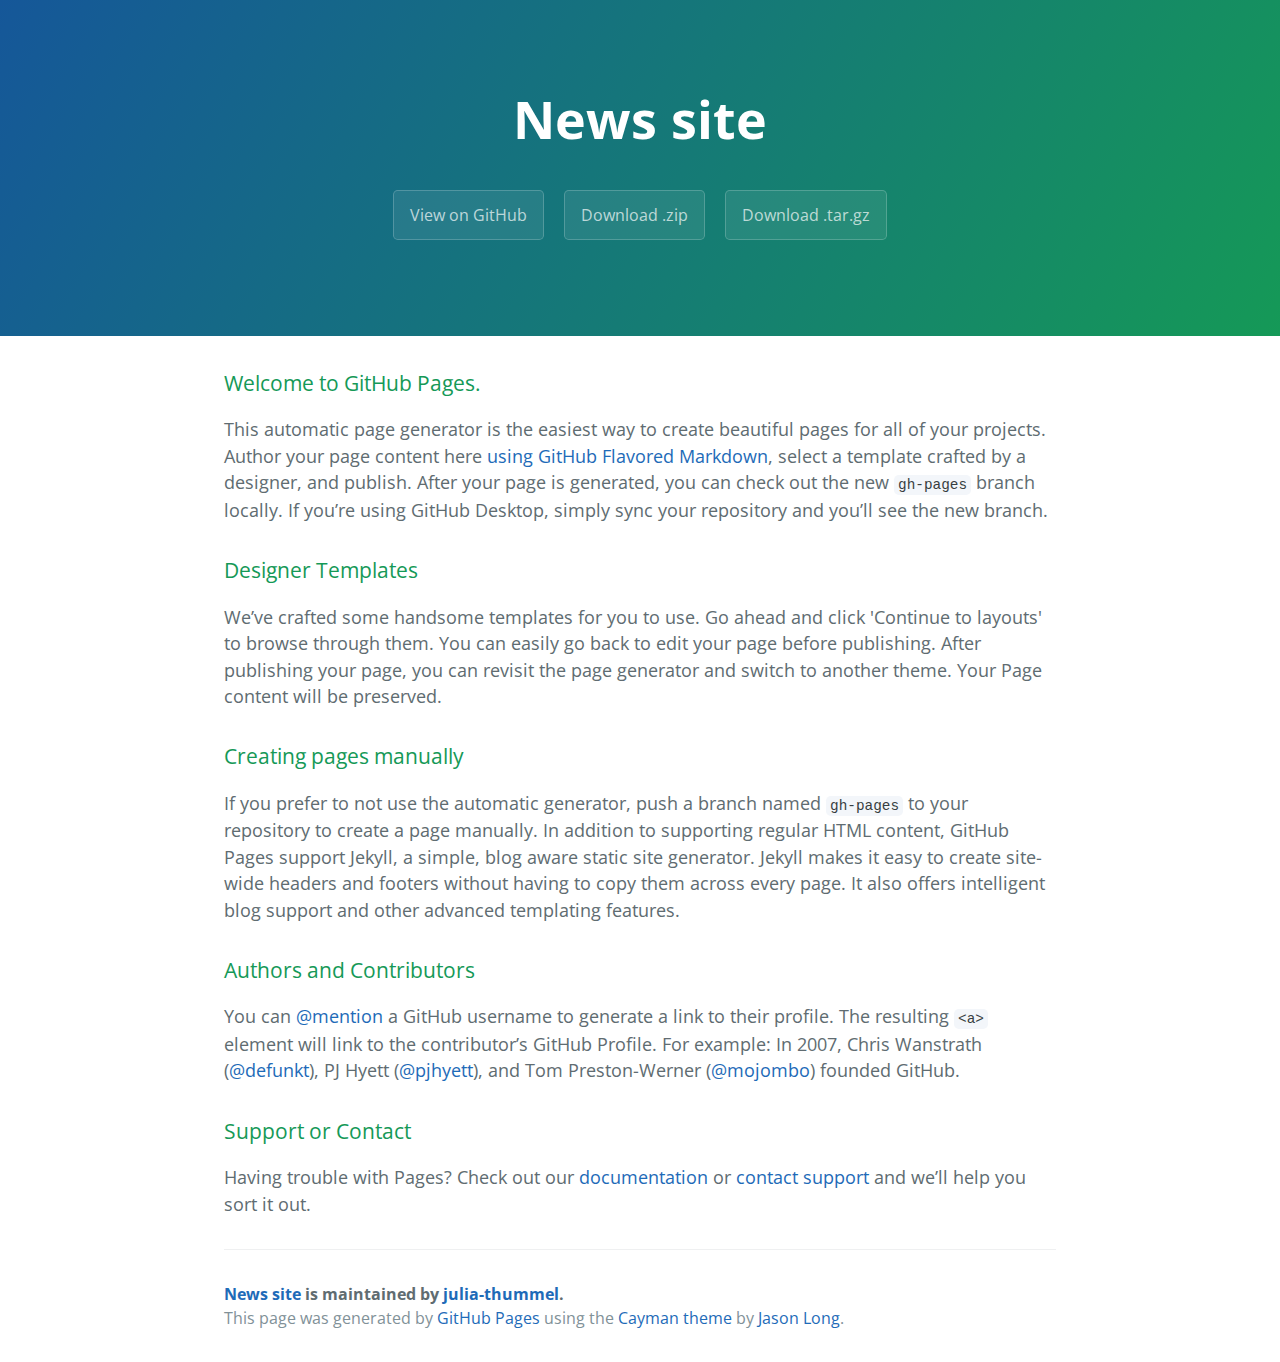
==== index.html @ e6204605 "Create gh-pages branch via GitHub" ====
<!DOCTYPE html>
<html lang="en-us">
  <head>
    <meta charset="UTF-8">
    <title>News site by julia-thummel</title>
    <meta name="viewport" content="width=device-width, initial-scale=1">
    <link rel="stylesheet" type="text/css" href="stylesheets/normalize.css" media="screen">
    <link href='https://fonts.googleapis.com/css?family=Open+Sans:400,700' rel='stylesheet' type='text/css'>
    <link rel="stylesheet" type="text/css" href="stylesheets/stylesheet.css" media="screen">
    <link rel="stylesheet" type="text/css" href="stylesheets/github-light.css" media="screen">
  </head>
  <body>
    <section class="page-header">
      <h1 class="project-name">News site</h1>
      <h2 class="project-tagline"></h2>
      <a href="https://github.com/julia-thummel/news_site" class="btn">View on GitHub</a>
      <a href="https://github.com/julia-thummel/news_site/zipball/master" class="btn">Download .zip</a>
      <a href="https://github.com/julia-thummel/news_site/tarball/master" class="btn">Download .tar.gz</a>
    </section>

    <section class="main-content">
      <h3>
<a id="welcome-to-github-pages" class="anchor" href="#welcome-to-github-pages" aria-hidden="true"><span aria-hidden="true" class="octicon octicon-link"></span></a>Welcome to GitHub Pages.</h3>

<p>This automatic page generator is the easiest way to create beautiful pages for all of your projects. Author your page content here <a href="https://guides.github.com/features/mastering-markdown/">using GitHub Flavored Markdown</a>, select a template crafted by a designer, and publish. After your page is generated, you can check out the new <code>gh-pages</code> branch locally. If you’re using GitHub Desktop, simply sync your repository and you’ll see the new branch.</p>

<h3>
<a id="designer-templates" class="anchor" href="#designer-templates" aria-hidden="true"><span aria-hidden="true" class="octicon octicon-link"></span></a>Designer Templates</h3>

<p>We’ve crafted some handsome templates for you to use. Go ahead and click 'Continue to layouts' to browse through them. You can easily go back to edit your page before publishing. After publishing your page, you can revisit the page generator and switch to another theme. Your Page content will be preserved.</p>

<h3>
<a id="creating-pages-manually" class="anchor" href="#creating-pages-manually" aria-hidden="true"><span aria-hidden="true" class="octicon octicon-link"></span></a>Creating pages manually</h3>

<p>If you prefer to not use the automatic generator, push a branch named <code>gh-pages</code> to your repository to create a page manually. In addition to supporting regular HTML content, GitHub Pages support Jekyll, a simple, blog aware static site generator. Jekyll makes it easy to create site-wide headers and footers without having to copy them across every page. It also offers intelligent blog support and other advanced templating features.</p>

<h3>
<a id="authors-and-contributors" class="anchor" href="#authors-and-contributors" aria-hidden="true"><span aria-hidden="true" class="octicon octicon-link"></span></a>Authors and Contributors</h3>

<p>You can <a href="https://help.github.com/articles/basic-writing-and-formatting-syntax/#mentioning-users-and-teams" class="user-mention">@mention</a> a GitHub username to generate a link to their profile. The resulting <code>&lt;a&gt;</code> element will link to the contributor’s GitHub Profile. For example: In 2007, Chris Wanstrath (<a href="https://github.com/defunkt" class="user-mention">@defunkt</a>), PJ Hyett (<a href="https://github.com/pjhyett" class="user-mention">@pjhyett</a>), and Tom Preston-Werner (<a href="https://github.com/mojombo" class="user-mention">@mojombo</a>) founded GitHub.</p>

<h3>
<a id="support-or-contact" class="anchor" href="#support-or-contact" aria-hidden="true"><span aria-hidden="true" class="octicon octicon-link"></span></a>Support or Contact</h3>

<p>Having trouble with Pages? Check out our <a href="https://help.github.com/pages">documentation</a> or <a href="https://github.com/contact">contact support</a> and we’ll help you sort it out.</p>

      <footer class="site-footer">
        <span class="site-footer-owner"><a href="https://github.com/julia-thummel/news_site">News site</a> is maintained by <a href="https://github.com/julia-thummel">julia-thummel</a>.</span>

        <span class="site-footer-credits">This page was generated by <a href="https://pages.github.com">GitHub Pages</a> using the <a href="https://github.com/jasonlong/cayman-theme">Cayman theme</a> by <a href="https://twitter.com/jasonlong">Jason Long</a>.</span>
      </footer>

    </section>

  
  </body>
</html>
---- stylesheets/stylesheet.css ----
* {
  box-sizing: border-box; }

body {
  padding: 0;
  margin: 0;
  font-family: "Open Sans", "Helvetica Neue", Helvetica, Arial, sans-serif;
  font-size: 16px;
  line-height: 1.5;
  color: #606c71; }

a {
  color: #1e6bb8;
  text-decoration: none; }
  a:hover {
    text-decoration: underline; }

.btn {
  display: inline-block;
  margin-bottom: 1rem;
  color: rgba(255, 255, 255, 0.7);
  background-color: rgba(255, 255, 255, 0.08);
  border-color: rgba(255, 255, 255, 0.2);
  border-style: solid;
  border-width: 1px;
  border-radius: 0.3rem;
  transition: color 0.2s, background-color 0.2s, border-color 0.2s; }
  .btn + .btn {
    margin-left: 1rem; }

.btn:hover {
  color: rgba(255, 255, 255, 0.8);
  text-decoration: none;
  background-color: rgba(255, 255, 255, 0.2);
  border-color: rgba(255, 255, 255, 0.3); }

@media screen and (min-width: 64em) {
  .btn {
    padding: 0.75rem 1rem; } }

@media screen and (min-width: 42em) and (max-width: 64em) {
  .btn {
    padding: 0.6rem 0.9rem;
    font-size: 0.9rem; } }

@media screen and (max-width: 42em) {
  .btn {
    display: block;
    width: 100%;
    padding: 0.75rem;
    font-size: 0.9rem; }
    .btn + .btn {
      margin-top: 1rem;
      margin-left: 0; } }

.page-header {
  color: #fff;
  text-align: center;
  background-color: #159957;
  background-image: linear-gradient(120deg, #155799, #159957); }

@media screen and (min-width: 64em) {
  .page-header {
    padding: 5rem 6rem; } }

@media screen and (min-width: 42em) and (max-width: 64em) {
  .page-header {
    padding: 3rem 4rem; } }

@media screen and (max-width: 42em) {
  .page-header {
    padding: 2rem 1rem; } }

.project-name {
  margin-top: 0;
  margin-bottom: 0.1rem; }

@media screen and (min-width: 64em) {
  .project-name {
    font-size: 3.25rem; } }

@media screen and (min-width: 42em) and (max-width: 64em) {
  .project-name {
    font-size: 2.25rem; } }

@media screen and (max-width: 42em) {
  .project-name {
    font-size: 1.75rem; } }

.project-tagline {
  margin-bottom: 2rem;
  font-weight: normal;
  opacity: 0.7; }

@media screen and (min-width: 64em) {
  .project-tagline {
    font-size: 1.25rem; } }

@media screen and (min-width: 42em) and (max-width: 64em) {
  .project-tagline {
    font-size: 1.15rem; } }

@media screen and (max-width: 42em) {
  .project-tagline {
    font-size: 1rem; } }

.main-content :first-child {
  margin-top: 0; }
.main-content img {
  max-width: 100%; }
.main-content h1, .main-content h2, .main-content h3, .main-content h4, .main-content h5, .main-content h6 {
  margin-top: 2rem;
  margin-bottom: 1rem;
  font-weight: normal;
  color: #159957; }
.main-content p {
  margin-bottom: 1em; }
.main-content code {
  padding: 2px 4px;
  font-family: Consolas, "Liberation Mono", Menlo, Courier, monospace;
  font-size: 0.9rem;
  color: #383e41;
  background-color: #f3f6fa;
  border-radius: 0.3rem; }
.main-content pre {
  padding: 0.8rem;
  margin-top: 0;
  margin-bottom: 1rem;
  font: 1rem Consolas, "Liberation Mono", Menlo, Courier, monospace;
  color: #567482;
  word-wrap: normal;
  background-color: #f3f6fa;
  border: solid 1px #dce6f0;
  border-radius: 0.3rem; }
  .main-content pre > code {
    padding: 0;
    margin: 0;
    font-size: 0.9rem;
    color: #567482;
    word-break: normal;
    white-space: pre;
    background: transparent;
    border: 0; }
.main-content .highlight {
  margin-bottom: 1rem; }
  .main-content .highlight pre {
    margin-bottom: 0;
    word-break: normal; }
.main-content .highlight pre, .main-content pre {
  padding: 0.8rem;
  overflow: auto;
  font-size: 0.9rem;
  line-height: 1.45;
  border-radius: 0.3rem; }
.main-content pre code, .main-content pre tt {
  display: inline;
  max-width: initial;
  padding: 0;
  margin: 0;
  overflow: initial;
  line-height: inherit;
  word-wrap: normal;
  background-color: transparent;
  border: 0; }
  .main-content pre code:before, .main-content pre code:after, .main-content pre tt:before, .main-content pre tt:after {
    content: normal; }
.main-content ul, .main-content ol {
  margin-top: 0; }
.main-content blockquote {
  padding: 0 1rem;
  margin-left: 0;
  color: #819198;
  border-left: 0.3rem solid #dce6f0; }
  .main-content blockquote > :first-child {
    margin-top: 0; }
  .main-content blockquote > :last-child {
    margin-bottom: 0; }
.main-content table {
  display: block;
  width: 100%;
  overflow: auto;
  word-break: normal;
  word-break: keep-all; }
  .main-content table th {
    font-weight: bold; }
  .main-content table th, .main-content table td {
    padding: 0.5rem 1rem;
    border: 1px solid #e9ebec; }
.main-content dl {
  padding: 0; }
  .main-content dl dt {
    padding: 0;
    margin-top: 1rem;
    font-size: 1rem;
    font-weight: bold; }
  .main-content dl dd {
    padding: 0;
    margin-bottom: 1rem; }
.main-content hr {
  height: 2px;
  padding: 0;
  margin: 1rem 0;
  background-color: #eff0f1;
  border: 0; }

@media screen and (min-width: 64em) {
  .main-content {
    max-width: 64rem;
    padding: 2rem 6rem;
    margin: 0 auto;
    font-size: 1.1rem; } }

@media screen and (min-width: 42em) and (max-width: 64em) {
  .main-content {
    padding: 2rem 4rem;
    font-size: 1.1rem; } }

@media screen and (max-width: 42em) {
  .main-content {
    padding: 2rem 1rem;
    font-size: 1rem; } }

.site-footer {
  padding-top: 2rem;
  margin-top: 2rem;
  border-top: solid 1px #eff0f1; }

.site-footer-owner {
  display: block;
  font-weight: bold; }

.site-footer-credits {
  color: #819198; }

@media screen and (min-width: 64em) {
  .site-footer {
    font-size: 1rem; } }

@media screen and (min-width: 42em) and (max-width: 64em) {
  .site-footer {
    font-size: 1rem; } }

@media screen and (max-width: 42em) {
  .site-footer {
    font-size: 0.9rem; } }
---- stylesheets/github-light.css ----
/*
   Copyright 2014 GitHub Inc.

   Licensed under the Apache License, Version 2.0 (the "License");
   you may not use this file except in compliance with the License.
   You may obtain a copy of the License at

       http://www.apache.org/licenses/LICENSE-2.0

   Unless required by applicable law or agreed to in writing, software
   distributed under the License is distributed on an "AS IS" BASIS,
   WITHOUT WARRANTIES OR CONDITIONS OF ANY KIND, either express or implied.
   See the License for the specific language governing permissions and
   limitations under the License.

*/

.pl-c /* comment */ {
  color: #969896;
}

.pl-c1      /* constant, markup.raw, meta.diff.header, meta.module-reference, meta.property-name, support, support.constant, support.variable, variable.other.constant */,
.pl-s .pl-v /* string variable */ {
  color: #0086b3;
}

.pl-e  /* entity */,
.pl-en /* entity.name */ {
  color: #795da3;
}

.pl-s .pl-s1 /* string source */,
.pl-smi      /* storage.modifier.import, storage.modifier.package, storage.type.java, variable.other, variable.parameter.function */ {
  color: #333;
}

.pl-ent /* entity.name.tag */ {
  color: #63a35c;
}

.pl-k /* keyword, storage, storage.type */ {
  color: #a71d5d;
}

.pl-pds              /* punctuation.definition.string, string.regexp.character-class */,
.pl-s                /* string */,
.pl-s .pl-pse .pl-s1 /* string punctuation.section.embedded source */,
.pl-sr               /* string.regexp */,
.pl-sr .pl-cce       /* string.regexp constant.character.escape */,
.pl-sr .pl-sra       /* string.regexp string.regexp.arbitrary-repitition */,
.pl-sr .pl-sre       /* string.regexp source.ruby.embedded */ {
  color: #183691;
}

.pl-v /* variable */ {
  color: #ed6a43;
}

.pl-id /* invalid.deprecated */ {
  color: #b52a1d;
}

.pl-ii /* invalid.illegal */ {
  background-color: #b52a1d;
  color: #f8f8f8;
}

.pl-sr .pl-cce /* string.regexp constant.character.escape */ {
  color: #63a35c;
  font-weight: bold;
}

.pl-ml /* markup.list */ {
  color: #693a17;
}

.pl-mh        /* markup.heading */,
.pl-mh .pl-en /* markup.heading entity.name */,
.pl-ms        /* meta.separator */ {
  color: #1d3e81;
  font-weight: bold;
}

.pl-mq /* markup.quote */ {
  color: #008080;
}

.pl-mi /* markup.italic */ {
  color: #333;
  font-style: italic;
}

.pl-mb /* markup.bold */ {
  color: #333;
  font-weight: bold;
}

.pl-md /* markup.deleted, meta.diff.header.from-file */ {
  background-color: #ffecec;
  color: #bd2c00;
}

.pl-mi1 /* markup.inserted, meta.diff.header.to-file */ {
  background-color: #eaffea;
  color: #55a532;
}

.pl-mdr /* meta.diff.range */ {
  color: #795da3;
  font-weight: bold;
}

.pl-mo /* meta.output */ {
  color: #1d3e81;
}
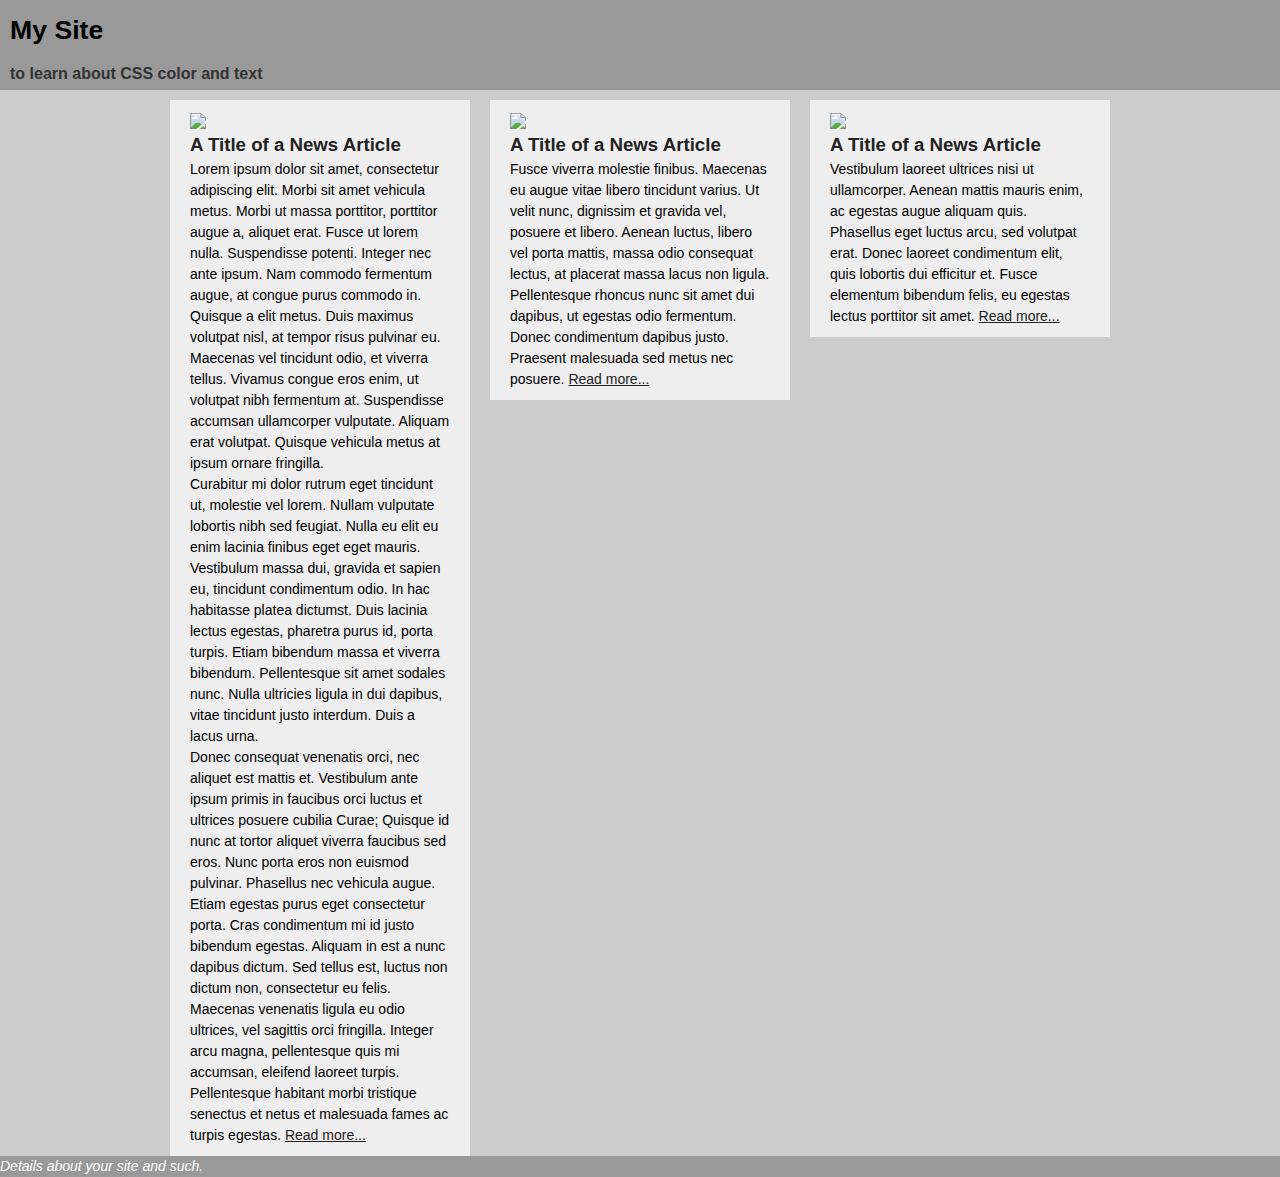
==== commit 40bed7bd: "f" ====
--- a/index.html
+++ b/index.html
@@ -2,56 +2,53 @@
 <html lang="en-us">
   <head>
     <meta charset="UTF-8">
-    <title>News site by julia-thummel</title>
+    <title>CSS: Layout 2</title>
     <meta name="viewport" content="width=device-width, initial-scale=1">
-    <link rel="stylesheet" type="text/css" href="stylesheets/normalize.css" media="screen">
-    <link href='https://fonts.googleapis.com/css?family=Open+Sans:400,700' rel='stylesheet' type='text/css'>
-    <link rel="stylesheet" type="text/css" href="stylesheets/stylesheet.css" media="screen">
-    <link rel="stylesheet" type="text/css" href="stylesheets/github-light.css" media="screen">
+    <link rel="stylesheet" type="text/css" href="css/reset.css" media="screen">
+    <link rel="stylesheet" type="text/css" href="css/text.css" media="screen">
+    <link rel="stylesheet" type="text/css" href="css/960.css" media="screen">
+    <link rel="stylesheet" type="text/css" href="css/color.css" media="screen">
+    <link rel="stylesheet" type="text/css" href="css/layout.css" media="screen">
   </head>
   <body>
-    <section class="page-header">
-      <h1 class="project-name">News site</h1>
-      <h2 class="project-tagline"></h2>
-      <a href="https://github.com/julia-thummel/news_site" class="btn">View on GitHub</a>
-      <a href="https://github.com/julia-thummel/news_site/zipball/master" class="btn">Download .zip</a>
-      <a href="https://github.com/julia-thummel/news_site/tarball/master" class="btn">Download .tar.gz</a>
+
+    <section class="heading">
+      <h1><big>My Site</big><br><small>to learn about CSS color and text</small></h1>
     </section>
 
-    <section class="main-content">
-      <h3>
-<a id="welcome-to-github-pages" class="anchor" href="#welcome-to-github-pages" aria-hidden="true"><span aria-hidden="true" class="octicon octicon-link"></span></a>Welcome to GitHub Pages.</h3>
+    <section class="main-content container_12">
+      <!-- a box -->
+      <div class="box grid_4">
+        <img src="http://placehold.it/350x150/f30/fff">
+        <h2><a href="#" target="_blank">A Title of a News Article</a></h2>
+        <p>Lorem ipsum dolor sit amet, consectetur adipiscing elit. Morbi sit amet vehicula metus. Morbi ut massa porttitor, porttitor augue a, aliquet erat. Fusce ut lorem nulla. Suspendisse potenti. Integer nec ante ipsum. Nam commodo fermentum augue, at congue purus commodo in. Quisque a elit metus. Duis maximus volutpat nisl, at tempor risus pulvinar eu. Maecenas vel tincidunt odio, et viverra tellus. Vivamus congue eros enim, ut volutpat nibh fermentum at. Suspendisse accumsan ullamcorper vulputate. Aliquam erat volutpat. Quisque vehicula metus at ipsum ornare fringilla.</p>
+        <p>Curabitur mi dolor rutrum eget tincidunt ut, molestie vel lorem. Nullam vulputate lobortis nibh sed feugiat. Nulla eu elit eu enim lacinia finibus eget eget mauris. Vestibulum massa dui, gravida et sapien eu, tincidunt condimentum odio. In hac habitasse platea dictumst. Duis lacinia lectus egestas, pharetra purus id, porta turpis. Etiam bibendum massa et viverra bibendum. Pellentesque sit amet sodales nunc. Nulla ultricies ligula in dui dapibus, vitae tincidunt justo interdum. Duis a lacus urna.</p>
+        <p>Donec consequat venenatis orci, nec aliquet est mattis et. Vestibulum ante ipsum primis in faucibus orci luctus et ultrices posuere cubilia Curae; Quisque id nunc at tortor aliquet viverra faucibus sed eros. Nunc porta eros non euismod pulvinar. Phasellus nec vehicula augue. Etiam egestas purus eget consectetur porta. Cras condimentum mi id justo bibendum egestas. Aliquam in est a nunc dapibus dictum. Sed tellus est, luctus non dictum non, consectetur eu felis. Maecenas venenatis ligula eu odio ultrices, vel sagittis orci fringilla. Integer arcu magna, pellentesque quis mi accumsan, eleifend laoreet turpis. Pellentesque habitant morbi tristique senectus et netus et malesuada fames ac turpis egestas.
+        <a class="read-more" href="#" target="_blank">Read more...</a></p>
+      </div> <!-- end box -->
 
-<p>This automatic page generator is the easiest way to create beautiful pages for all of your projects. Author your page content here <a href="https://guides.github.com/features/mastering-markdown/">using GitHub Flavored Markdown</a>, select a template crafted by a designer, and publish. After your page is generated, you can check out the new <code>gh-pages</code> branch locally. If you’re using GitHub Desktop, simply sync your repository and you’ll see the new branch.</p>
+      <!-- a box -->
+      <div class="box grid_4">
+        <img src="http://placehold.it/350x150/f30/fff">
+        <h2><a href="#" target="_blank">A Title of a News Article</a></h2>
+        <p>Fusce viverra molestie finibus. Maecenas eu augue vitae libero tincidunt varius. Ut velit nunc, dignissim et gravida vel, posuere et libero. Aenean luctus, libero vel porta mattis, massa odio consequat lectus, at placerat massa lacus non ligula. Pellentesque rhoncus nunc sit amet dui dapibus, ut egestas odio fermentum. Donec condimentum dapibus justo. Praesent malesuada sed metus nec posuere.
+        <a class="read-more" href="#" target="_blank">Read more...</a></p>
+      </div> <!-- end box -->
 
-<h3>
-<a id="designer-templates" class="anchor" href="#designer-templates" aria-hidden="true"><span aria-hidden="true" class="octicon octicon-link"></span></a>Designer Templates</h3>
-
-<p>We’ve crafted some handsome templates for you to use. Go ahead and click 'Continue to layouts' to browse through them. You can easily go back to edit your page before publishing. After publishing your page, you can revisit the page generator and switch to another theme. Your Page content will be preserved.</p>
-
-<h3>
-<a id="creating-pages-manually" class="anchor" href="#creating-pages-manually" aria-hidden="true"><span aria-hidden="true" class="octicon octicon-link"></span></a>Creating pages manually</h3>
-
-<p>If you prefer to not use the automatic generator, push a branch named <code>gh-pages</code> to your repository to create a page manually. In addition to supporting regular HTML content, GitHub Pages support Jekyll, a simple, blog aware static site generator. Jekyll makes it easy to create site-wide headers and footers without having to copy them across every page. It also offers intelligent blog support and other advanced templating features.</p>
-
-<h3>
-<a id="authors-and-contributors" class="anchor" href="#authors-and-contributors" aria-hidden="true"><span aria-hidden="true" class="octicon octicon-link"></span></a>Authors and Contributors</h3>
-
-<p>You can <a href="https://help.github.com/articles/basic-writing-and-formatting-syntax/#mentioning-users-and-teams" class="user-mention">@mention</a> a GitHub username to generate a link to their profile. The resulting <code>&lt;a&gt;</code> element will link to the contributor’s GitHub Profile. For example: In 2007, Chris Wanstrath (<a href="https://github.com/defunkt" class="user-mention">@defunkt</a>), PJ Hyett (<a href="https://github.com/pjhyett" class="user-mention">@pjhyett</a>), and Tom Preston-Werner (<a href="https://github.com/mojombo" class="user-mention">@mojombo</a>) founded GitHub.</p>
-
-<h3>
-<a id="support-or-contact" class="anchor" href="#support-or-contact" aria-hidden="true"><span aria-hidden="true" class="octicon octicon-link"></span></a>Support or Contact</h3>
-
-<p>Having trouble with Pages? Check out our <a href="https://help.github.com/pages">documentation</a> or <a href="https://github.com/contact">contact support</a> and we’ll help you sort it out.</p>
-
-      <footer class="site-footer">
-        <span class="site-footer-owner"><a href="https://github.com/julia-thummel/news_site">News site</a> is maintained by <a href="https://github.com/julia-thummel">julia-thummel</a>.</span>
-
-        <span class="site-footer-credits">This page was generated by <a href="https://pages.github.com">GitHub Pages</a> using the <a href="https://github.com/jasonlong/cayman-theme">Cayman theme</a> by <a href="https://twitter.com/jasonlong">Jason Long</a>.</span>
-      </footer>
+      <!-- a box -->
+      <div class="box grid_4">
+        <img src="http://placehold.it/350x150/f30/fff">
+        <h2><a href="#" target="_blank">A Title of a News Article</a></h2>
+        <p>Vestibulum laoreet ultrices nisi ut ullamcorper. Aenean mattis mauris enim, ac egestas augue aliquam quis. Phasellus eget luctus arcu, sed volutpat erat. Donec laoreet condimentum elit, quis lobortis dui efficitur et. Fusce elementum bibendum felis, eu egestas lectus porttitor sit amet.
+        <a class="read-more" href="#" target="_blank">Read more...</a></p>
+      </div> <!-- end box -->
 
     </section>
 
-  
+    <section class="footer">
+      <p>Details about your site and such.</p>
+    </section>
+
+
   </body>
 </html>
--- a/css/960.css
+++ b/css/960.css
@@ -0,0 +1,653 @@
+/*
+  960 Grid System ~ Core CSS.
+  Learn more ~ http://960.gs/
+
+  Licensed under GPL and MIT.
+*/
+
+/*
+  Forces backgrounds to span full width,
+  even if there is horizontal scrolling.
+  Increase this if your layout is wider.
+
+  Note: IE6 works fine without this fix.
+*/
+
+body {
+  min-width: 960px;
+}
+
+/* `Container
+----------------------------------------------------------------------------------------------------*/
+
+.container_12,
+.container_16 {
+  margin-left: auto;
+  margin-right: auto;
+  width: 960px;
+}
+
+/* `Grid >> Global
+----------------------------------------------------------------------------------------------------*/
+
+.grid_1,
+.grid_2,
+.grid_3,
+.grid_4,
+.grid_5,
+.grid_6,
+.grid_7,
+.grid_8,
+.grid_9,
+.grid_10,
+.grid_11,
+.grid_12,
+.grid_13,
+.grid_14,
+.grid_15,
+.grid_16 {
+  display: inline;
+  float: left;
+  margin-left: 10px;
+  margin-right: 10px;
+}
+
+.push_1, .pull_1,
+.push_2, .pull_2,
+.push_3, .pull_3,
+.push_4, .pull_4,
+.push_5, .pull_5,
+.push_6, .pull_6,
+.push_7, .pull_7,
+.push_8, .pull_8,
+.push_9, .pull_9,
+.push_10, .pull_10,
+.push_11, .pull_11,
+.push_12, .pull_12,
+.push_13, .pull_13,
+.push_14, .pull_14,
+.push_15, .pull_15 {
+  position: relative;
+}
+
+.container_12 .grid_3,
+.container_16 .grid_4 {
+  width: 220px;
+}
+
+.container_12 .grid_6,
+.container_16 .grid_8 {
+  width: 460px;
+}
+
+.container_12 .grid_9,
+.container_16 .grid_12 {
+  width: 700px;
+}
+
+.container_12 .grid_12,
+.container_16 .grid_16 {
+  width: 940px;
+}
+
+/* `Grid >> Children (Alpha ~ First, Omega ~ Last)
+----------------------------------------------------------------------------------------------------*/
+
+.alpha {
+  margin-left: 0;
+}
+
+.omega {
+  margin-right: 0;
+}
+
+/* `Grid >> 12 Columns
+----------------------------------------------------------------------------------------------------*/
+
+.container_12 .grid_1 {
+  width: 60px;
+}
+
+.container_12 .grid_2 {
+  width: 140px;
+}
+
+.container_12 .grid_4 {
+  width: 300px;
+}
+
+.container_12 .grid_5 {
+  width: 380px;
+}
+
+.container_12 .grid_7 {
+  width: 540px;
+}
+
+.container_12 .grid_8 {
+  width: 620px;
+}
+
+.container_12 .grid_10 {
+  width: 780px;
+}
+
+.container_12 .grid_11 {
+  width: 860px;
+}
+
+/* `Grid >> 16 Columns
+----------------------------------------------------------------------------------------------------*/
+
+.container_16 .grid_1 {
+  width: 40px;
+}
+
+.container_16 .grid_2 {
+  width: 100px;
+}
+
+.container_16 .grid_3 {
+  width: 160px;
+}
+
+.container_16 .grid_5 {
+  width: 280px;
+}
+
+.container_16 .grid_6 {
+  width: 340px;
+}
+
+.container_16 .grid_7 {
+  width: 400px;
+}
+
+.container_16 .grid_9 {
+  width: 520px;
+}
+
+.container_16 .grid_10 {
+  width: 580px;
+}
+
+.container_16 .grid_11 {
+  width: 640px;
+}
+
+.container_16 .grid_13 {
+  width: 760px;
+}
+
+.container_16 .grid_14 {
+  width: 820px;
+}
+
+.container_16 .grid_15 {
+  width: 880px;
+}
+
+/* `Prefix Extra Space >> Global
+----------------------------------------------------------------------------------------------------*/
+
+.container_12 .prefix_3,
+.container_16 .prefix_4 {
+  padding-left: 240px;
+}
+
+.container_12 .prefix_6,
+.container_16 .prefix_8 {
+  padding-left: 480px;
+}
+
+.container_12 .prefix_9,
+.container_16 .prefix_12 {
+  padding-left: 720px;
+}
+
+/* `Prefix Extra Space >> 12 Columns
+----------------------------------------------------------------------------------------------------*/
+
+.container_12 .prefix_1 {
+  padding-left: 80px;
+}
+
+.container_12 .prefix_2 {
+  padding-left: 160px;
+}
+
+.container_12 .prefix_4 {
+  padding-left: 320px;
+}
+
+.container_12 .prefix_5 {
+  padding-left: 400px;
+}
+
+.container_12 .prefix_7 {
+  padding-left: 560px;
+}
+
+.container_12 .prefix_8 {
+  padding-left: 640px;
+}
+
+.container_12 .prefix_10 {
+  padding-left: 800px;
+}
+
+.container_12 .prefix_11 {
+  padding-left: 880px;
+}
+
+/* `Prefix Extra Space >> 16 Columns
+----------------------------------------------------------------------------------------------------*/
+
+.container_16 .prefix_1 {
+  padding-left: 60px;
+}
+
+.container_16 .prefix_2 {
+  padding-left: 120px;
+}
+
+.container_16 .prefix_3 {
+  padding-left: 180px;
+}
+
+.container_16 .prefix_5 {
+  padding-left: 300px;
+}
+
+.container_16 .prefix_6 {
+  padding-left: 360px;
+}
+
+.container_16 .prefix_7 {
+  padding-left: 420px;
+}
+
+.container_16 .prefix_9 {
+  padding-left: 540px;
+}
+
+.container_16 .prefix_10 {
+  padding-left: 600px;
+}
+
+.container_16 .prefix_11 {
+  padding-left: 660px;
+}
+
+.container_16 .prefix_13 {
+  padding-left: 780px;
+}
+
+.container_16 .prefix_14 {
+  padding-left: 840px;
+}
+
+.container_16 .prefix_15 {
+  padding-left: 900px;
+}
+
+/* `Suffix Extra Space >> Global
+----------------------------------------------------------------------------------------------------*/
+
+.container_12 .suffix_3,
+.container_16 .suffix_4 {
+  padding-right: 240px;
+}
+
+.container_12 .suffix_6,
+.container_16 .suffix_8 {
+  padding-right: 480px;
+}
+
+.container_12 .suffix_9,
+.container_16 .suffix_12 {
+  padding-right: 720px;
+}
+
+/* `Suffix Extra Space >> 12 Columns
+----------------------------------------------------------------------------------------------------*/
+
+.container_12 .suffix_1 {
+  padding-right: 80px;
+}
+
+.container_12 .suffix_2 {
+  padding-right: 160px;
+}
+
+.container_12 .suffix_4 {
+  padding-right: 320px;
+}
+
+.container_12 .suffix_5 {
+  padding-right: 400px;
+}
+
+.container_12 .suffix_7 {
+  padding-right: 560px;
+}
+
+.container_12 .suffix_8 {
+  padding-right: 640px;
+}
+
+.container_12 .suffix_10 {
+  padding-right: 800px;
+}
+
+.container_12 .suffix_11 {
+  padding-right: 880px;
+}
+
+/* `Suffix Extra Space >> 16 Columns
+----------------------------------------------------------------------------------------------------*/
+
+.container_16 .suffix_1 {
+  padding-right: 60px;
+}
+
+.container_16 .suffix_2 {
+  padding-right: 120px;
+}
+
+.container_16 .suffix_3 {
+  padding-right: 180px;
+}
+
+.container_16 .suffix_5 {
+  padding-right: 300px;
+}
+
+.container_16 .suffix_6 {
+  padding-right: 360px;
+}
+
+.container_16 .suffix_7 {
+  padding-right: 420px;
+}
+
+.container_16 .suffix_9 {
+  padding-right: 540px;
+}
+
+.container_16 .suffix_10 {
+  padding-right: 600px;
+}
+
+.container_16 .suffix_11 {
+  padding-right: 660px;
+}
+
+.container_16 .suffix_13 {
+  padding-right: 780px;
+}
+
+.container_16 .suffix_14 {
+  padding-right: 840px;
+}
+
+.container_16 .suffix_15 {
+  padding-right: 900px;
+}
+
+/* `Push Space >> Global
+----------------------------------------------------------------------------------------------------*/
+
+.container_12 .push_3,
+.container_16 .push_4 {
+  left: 240px;
+}
+
+.container_12 .push_6,
+.container_16 .push_8 {
+  left: 480px;
+}
+
+.container_12 .push_9,
+.container_16 .push_12 {
+  left: 720px;
+}
+
+/* `Push Space >> 12 Columns
+----------------------------------------------------------------------------------------------------*/
+
+.container_12 .push_1 {
+  left: 80px;
+}
+
+.container_12 .push_2 {
+  left: 160px;
+}
+
+.container_12 .push_4 {
+  left: 320px;
+}
+
+.container_12 .push_5 {
+  left: 400px;
+}
+
+.container_12 .push_7 {
+  left: 560px;
+}
+
+.container_12 .push_8 {
+  left: 640px;
+}
+
+.container_12 .push_10 {
+  left: 800px;
+}
+
+.container_12 .push_11 {
+  left: 880px;
+}
+
+/* `Push Space >> 16 Columns
+----------------------------------------------------------------------------------------------------*/
+
+.container_16 .push_1 {
+  left: 60px;
+}
+
+.container_16 .push_2 {
+  left: 120px;
+}
+
+.container_16 .push_3 {
+  left: 180px;
+}
+
+.container_16 .push_5 {
+  left: 300px;
+}
+
+.container_16 .push_6 {
+  left: 360px;
+}
+
+.container_16 .push_7 {
+  left: 420px;
+}
+
+.container_16 .push_9 {
+  left: 540px;
+}
+
+.container_16 .push_10 {
+  left: 600px;
+}
+
+.container_16 .push_11 {
+  left: 660px;
+}
+
+.container_16 .push_13 {
+  left: 780px;
+}
+
+.container_16 .push_14 {
+  left: 840px;
+}
+
+.container_16 .push_15 {
+  left: 900px;
+}
+
+/* `Pull Space >> Global
+----------------------------------------------------------------------------------------------------*/
+
+.container_12 .pull_3,
+.container_16 .pull_4 {
+  left: -240px;
+}
+
+.container_12 .pull_6,
+.container_16 .pull_8 {
+  left: -480px;
+}
+
+.container_12 .pull_9,
+.container_16 .pull_12 {
+  left: -720px;
+}
+
+/* `Pull Space >> 12 Columns
+----------------------------------------------------------------------------------------------------*/
+
+.container_12 .pull_1 {
+  left: -80px;
+}
+
+.container_12 .pull_2 {
+  left: -160px;
+}
+
+.container_12 .pull_4 {
+  left: -320px;
+}
+
+.container_12 .pull_5 {
+  left: -400px;
+}
+
+.container_12 .pull_7 {
+  left: -560px;
+}
+
+.container_12 .pull_8 {
+  left: -640px;
+}
+
+.container_12 .pull_10 {
+  left: -800px;
+}
+
+.container_12 .pull_11 {
+  left: -880px;
+}
+
+/* `Pull Space >> 16 Columns
+----------------------------------------------------------------------------------------------------*/
+
+.container_16 .pull_1 {
+  left: -60px;
+}
+
+.container_16 .pull_2 {
+  left: -120px;
+}
+
+.container_16 .pull_3 {
+  left: -180px;
+}
+
+.container_16 .pull_5 {
+  left: -300px;
+}
+
+.container_16 .pull_6 {
+  left: -360px;
+}
+
+.container_16 .pull_7 {
+  left: -420px;
+}
+
+.container_16 .pull_9 {
+  left: -540px;
+}
+
+.container_16 .pull_10 {
+  left: -600px;
+}
+
+.container_16 .pull_11 {
+  left: -660px;
+}
+
+.container_16 .pull_13 {
+  left: -780px;
+}
+
+.container_16 .pull_14 {
+  left: -840px;
+}
+
+.container_16 .pull_15 {
+  left: -900px;
+}
+
+/* `Clear Floated Elements
+----------------------------------------------------------------------------------------------------*/
+
+/* http://sonspring.com/journal/clearing-floats */
+
+.clear {
+  clear: both;
+  display: block;
+  overflow: hidden;
+  visibility: hidden;
+  width: 0;
+  height: 0;
+}
+
+/* http://www.yuiblog.com/blog/2010/09/27/clearfix-reloaded-overflowhidden-demystified */
+
+.clearfix:before,
+.clearfix:after,
+.container_12:before,
+.container_12:after,
+.container_16:before,
+.container_16:after {
+  content: '.';
+  display: block;
+  overflow: hidden;
+  visibility: hidden;
+  font-size: 0;
+  line-height: 0;
+  width: 0;
+  height: 0;
+}
+
+.clearfix:after,
+.container_12:after,
+.container_16:after {
+  clear: both;
+}
+
+/*
+  The following zoom:1 rule is specifically for IE6 + IE7.
+  Move to separate stylesheet if invalid CSS is a problem.
+*/
+
+.clearfix,
+.container_12,
+.container_16 {
+  zoom: 1;
+}--- a/css/color.css
+++ b/css/color.css
@@ -0,0 +1,43 @@
+* {
+  box-sizing: border-box; }
+
+body {
+  font-family: Helvetica, Arial, sans-serif;
+  font-size: 14px;
+  line-height: 1.5;
+  color: #000;
+  background-color: #ccc;
+}
+
+a {
+  color: #222;
+  text-decoration: none;
+}
+
+a:hover {
+  color: #FFF;
+  text-decoration: none;
+}
+
+.heading {
+  background-color: #999;
+}
+
+h1 small {
+  color: #333;
+  font-size: .6em;
+}
+
+.box {
+  background-color: #eee;
+}
+
+.box a.read-more {
+  text-decoration: underline;
+}
+
+.footer {
+  background-color: #999;
+  color: #fff;
+  font-style: italic;
+}
--- a/css/layout.css
+++ b/css/layout.css
@@ -0,0 +1,27 @@
+/*your custom CSS here*/
+body {
+  width: 100%;
+  margin: 0 auto;
+  padding-top: 100px;
+}
+
+img {
+  width: 100%;
+}
+
+.box {
+  padding: 10px 20px;
+}
+
+h2 {
+  font-size: 14pt;
+}
+
+.heading {
+  position: fixed;
+  width: 100%;
+  top: 0;
+  left: 0;
+  padding: 10px 10px 0 10px;
+  font-size: 20pt;
+}
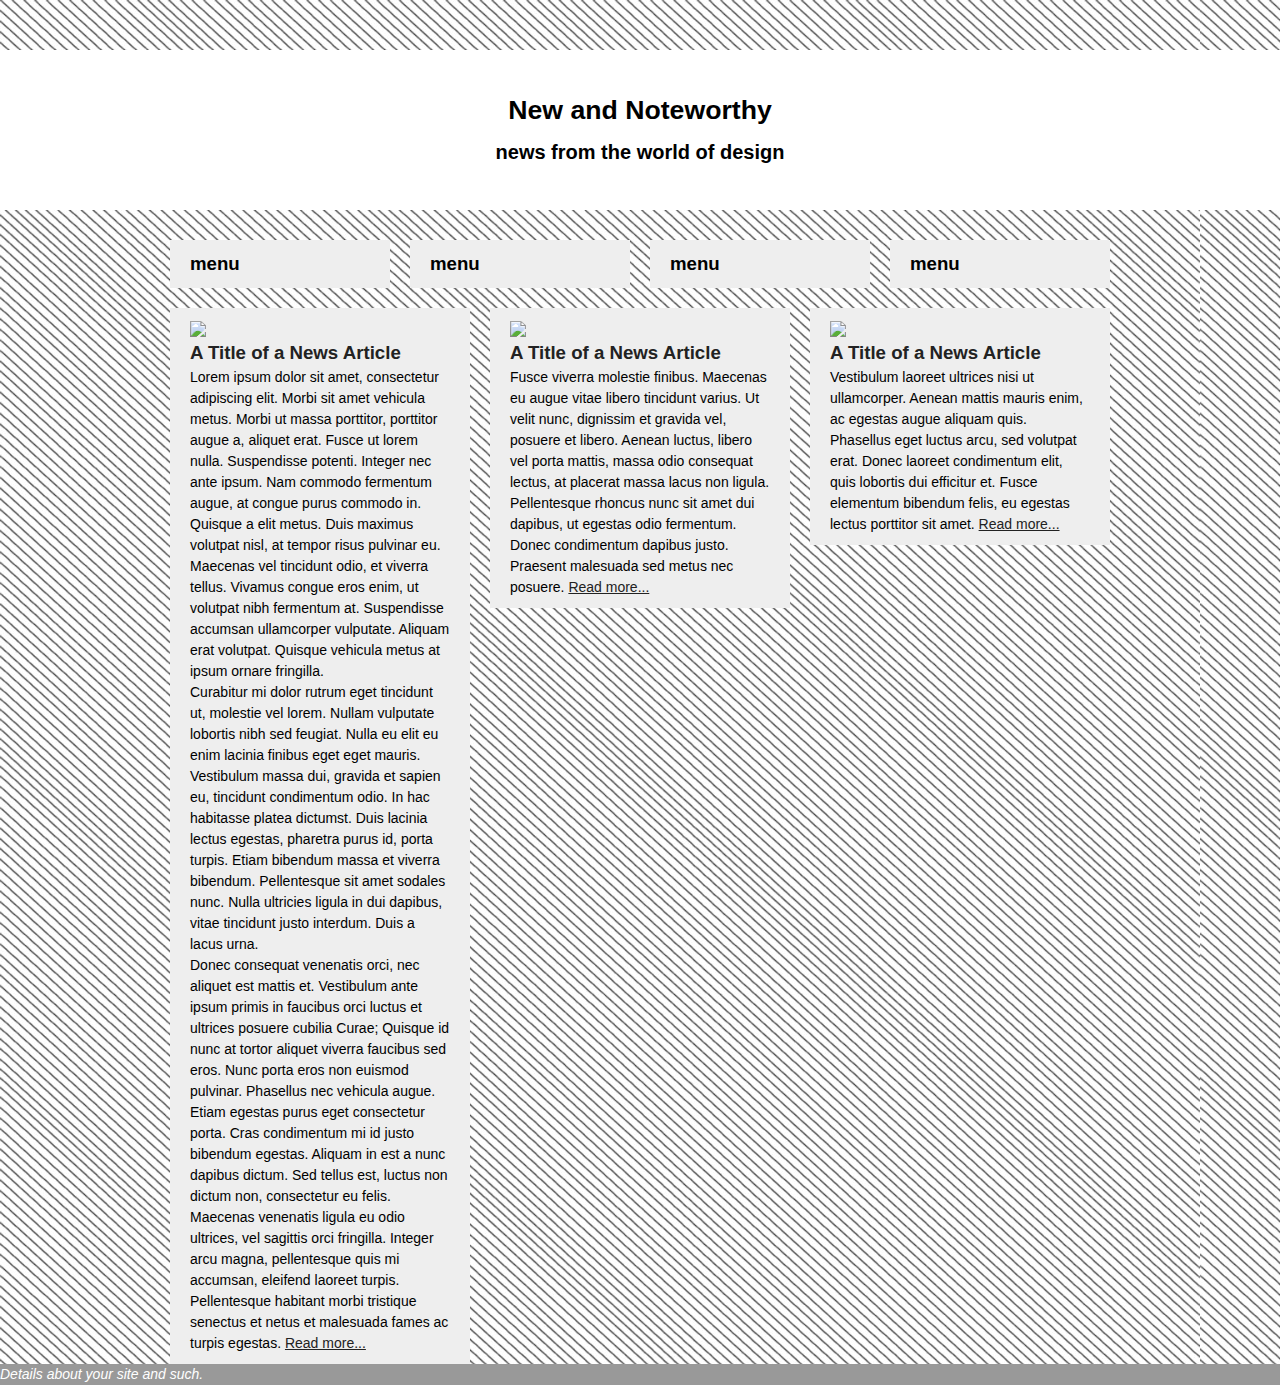
==== commit 85f116a6: "changes" ====
--- a/index.html
+++ b/index.html
@@ -13,10 +13,23 @@
   <body>
 
     <section class="heading">
-      <h1><big>My Site</big><br><small>to learn about CSS color and text</small></h1>
+      <h1><big>New and Noteworthy</big><br><small>news from the world of design</small></h1>
     </section>
 
     <section class="main-content container_12">
+      <div class="box grid_3">
+        <h2>menu</h2>
+      </div>
+      <div class="box grid_3">
+        <h2>menu</h2>
+      </div>
+      <div class="box grid_3">
+        <h2>menu</h2>
+      </div>
+      <div class="box grid_3">
+        <h2>menu</h2>
+      </div>
+      <br>
       <!-- a box -->
       <div class="box grid_4">
         <img src="http://placehold.it/350x150/f30/fff">
--- a/css/color.css
+++ b/css/color.css
@@ -2,11 +2,9 @@
   box-sizing: border-box; }
 
 body {
-  font-family: Helvetica, Arial, sans-serif;
+  font-family: Avenir, Arial, sans-serif;
   font-size: 14px;
   line-height: 1.5;
-  color: #000;
-  background-color: #ccc;
 }
 
 a {
@@ -19,14 +17,14 @@
   text-decoration: none;
 }
 
-.heading {
+/*.heading {
   background-color: #999;
-}
+}*/
 
-h1 small {
+/*h1 small {
   color: #333;
   font-size: .6em;
-}
+}*/
 
 .box {
   background-color: #eee;
--- a/css/layout.css
+++ b/css/layout.css
@@ -2,26 +2,33 @@
 body {
   width: 100%;
   margin: 0 auto;
-  padding-top: 100px;
+  padding-top: 50px;
+  background-image: url(../images/background.jpg);
 }
+
 
 img {
   width: 100%;
 }
 
 .box {
+  margin-top: 20px;
   padding: 10px 20px;
 }
+
 
 h2 {
   font-size: 14pt;
 }
 
 .heading {
-  position: fixed;
+  position: static;
   width: 100%;
   top: 0;
   left: 0;
-  padding: 10px 10px 0 10px;
+  padding: 40px 10px 40px 10px;
+  margin-bottom: 10px;
+  text-align: center;
   font-size: 20pt;
+  background-color: white;
 }
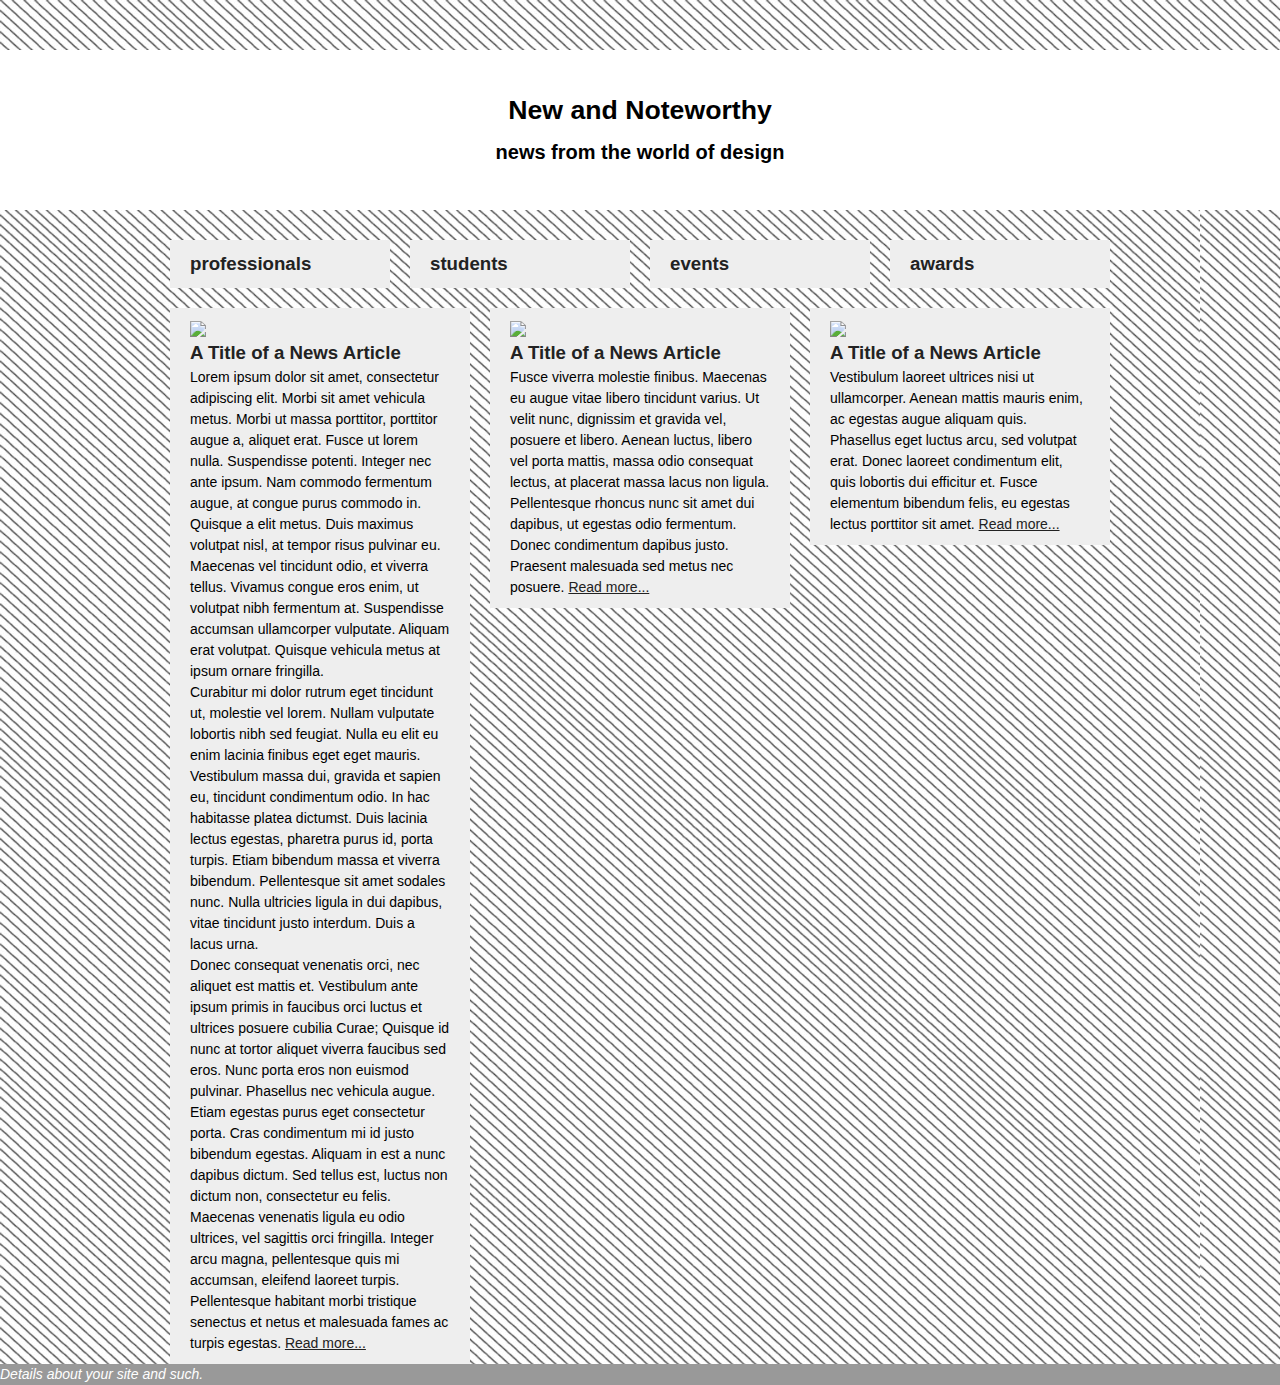
==== commit 39e7404a: "g" ====
--- a/index.html
+++ b/index.html
@@ -18,16 +18,16 @@
 
     <section class="main-content container_12">
       <div class="box grid_3">
-        <h2>menu</h2>
+        <h2><a href="professionals.html">professionals</h2>
       </div>
       <div class="box grid_3">
-        <h2>menu</h2>
+        <h2><a href="students.html">students</h2>
       </div>
       <div class="box grid_3">
-        <h2>menu</h2>
+        <h2><a href="events.html">events</h2>
       </div>
       <div class="box grid_3">
-        <h2>menu</h2>
+        <h2><a href="awards.html">awards</h2>
       </div>
       <br>
       <!-- a box -->
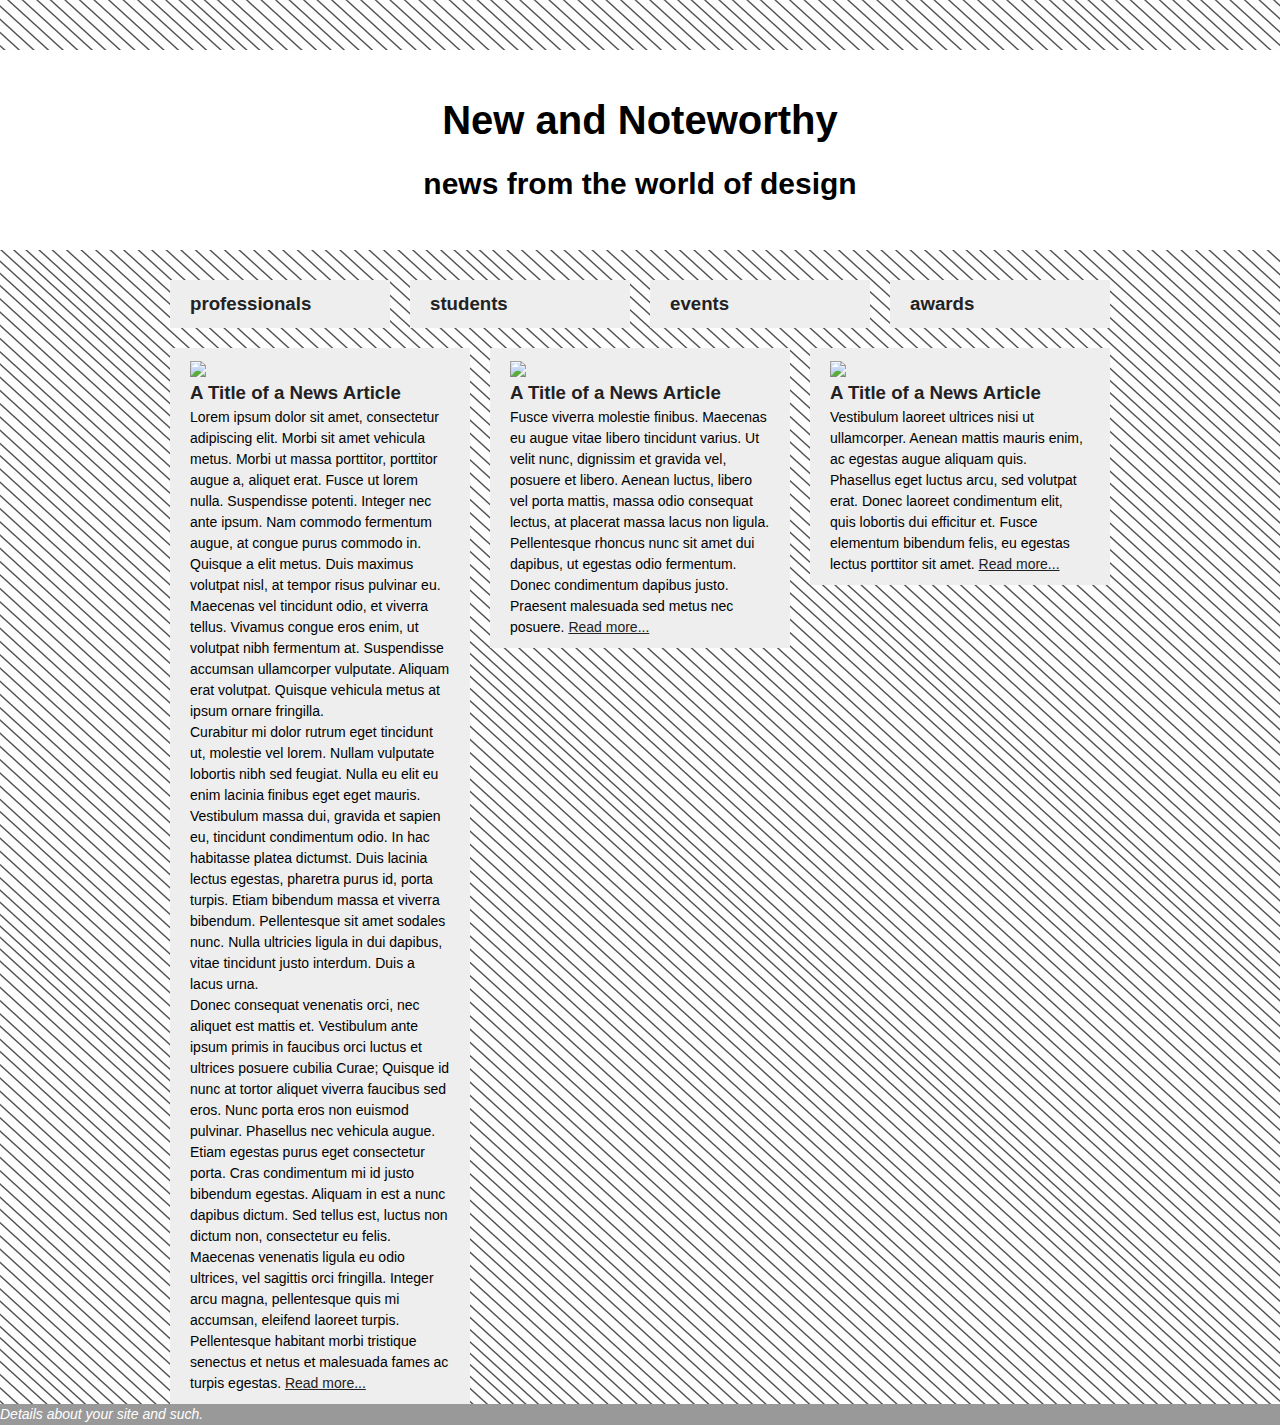
==== commit 1279e4d5: "v" ====
--- a/index.html
+++ b/index.html
@@ -13,20 +13,21 @@
   <body>
 
     <section class="heading">
-      <h1><big>New and Noteworthy</big><br><small>news from the world of design</small></h1>
+      <h1>New and Noteworthy</h1>
+      <h1><small>news from the world of design</small></h1>
     </section>
 
     <section class="main-content container_12">
-      <div class="box grid_3">
+      <div class="menu grid_3">
         <h2><a href="professionals.html">professionals</h2>
       </div>
-      <div class="box grid_3">
+      <div class="menu grid_3">
         <h2><a href="students.html">students</h2>
       </div>
-      <div class="box grid_3">
+      <div class="menu grid_3">
         <h2><a href="events.html">events</h2>
       </div>
-      <div class="box grid_3">
+      <div class="menu grid_3">
         <h2><a href="awards.html">awards</h2>
       </div>
       <br>
--- a/css/layout.css
+++ b/css/layout.css
@@ -7,15 +7,24 @@
 }
 
 
+h1 {
+  font-size: 30pt;
+}
+
 img {
   width: 100%;
+}
+
+.menu {
+  margin-top: 20px;
+  padding: 10px 20px;
+  background-color: #eee;
 }
 
 .box {
   margin-top: 20px;
   padding: 10px 20px;
 }
-
 
 h2 {
   font-size: 14pt;
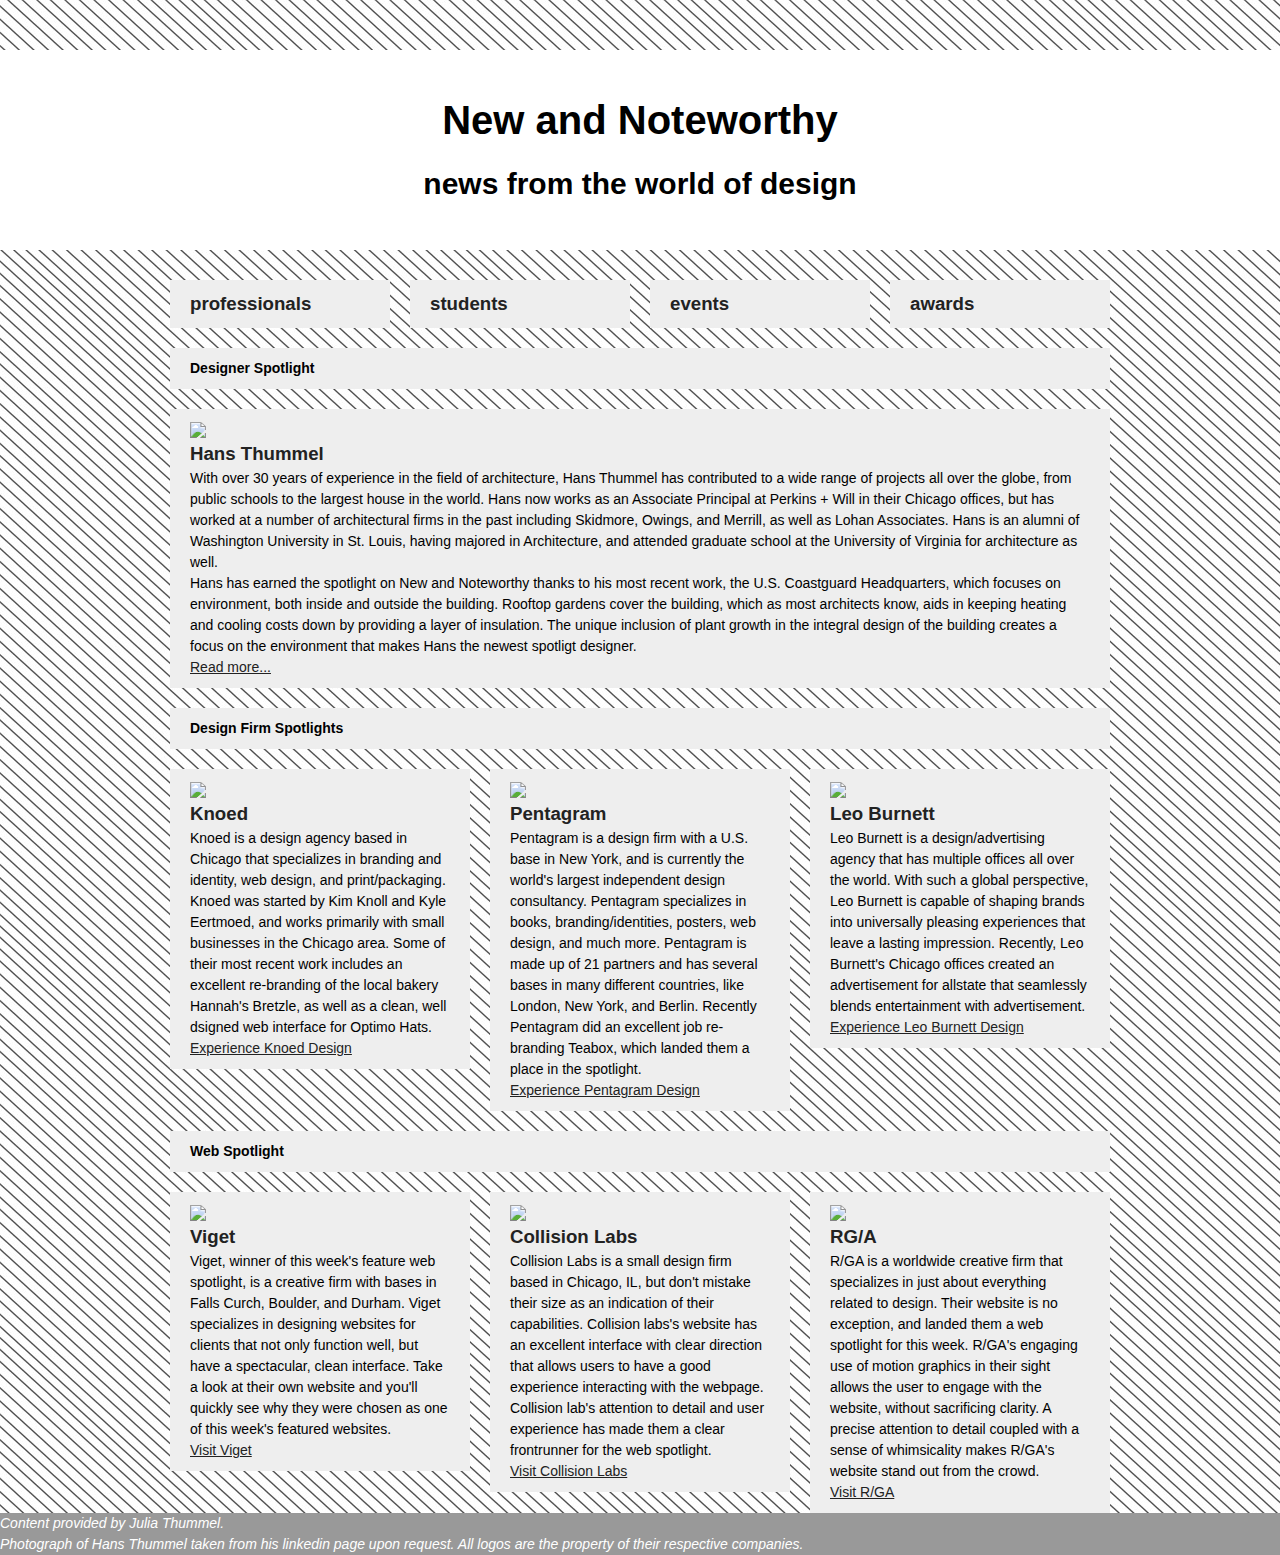
==== commit b91faf95: "f" ====
--- a/index.html
+++ b/index.html
@@ -2,7 +2,7 @@
 <html lang="en-us">
   <head>
     <meta charset="UTF-8">
-    <title>CSS: Layout 2</title>
+    <title>Design News</title>
     <meta name="viewport" content="width=device-width, initial-scale=1">
     <link rel="stylesheet" type="text/css" href="css/reset.css" media="screen">
     <link rel="stylesheet" type="text/css" href="css/text.css" media="screen">
@@ -19,48 +19,93 @@
 
     <section class="main-content container_12">
       <div class="menu grid_3">
-        <h2><a href="professionals.html">professionals</h2>
+        <h2><a href="professionals.html">professionals</a></h2>
       </div>
       <div class="menu grid_3">
-        <h2><a href="students.html">students</h2>
+        <h2><a href="students.html">students</a></h2>
       </div>
       <div class="menu grid_3">
-        <h2><a href="events.html">events</h2>
+        <h2><a href="events.html">events</a></h2>
       </div>
       <div class="menu grid_3">
-        <h2><a href="awards.html">awards</h2>
+        <h2><a href="awards.html">awards</a></h2>
       </div>
       <br>
       <!-- a box -->
-      <div class="box grid_4">
-        <img src="http://placehold.it/350x150/f30/fff">
-        <h2><a href="#" target="_blank">A Title of a News Article</a></h2>
-        <p>Lorem ipsum dolor sit amet, consectetur adipiscing elit. Morbi sit amet vehicula metus. Morbi ut massa porttitor, porttitor augue a, aliquet erat. Fusce ut lorem nulla. Suspendisse potenti. Integer nec ante ipsum. Nam commodo fermentum augue, at congue purus commodo in. Quisque a elit metus. Duis maximus volutpat nisl, at tempor risus pulvinar eu. Maecenas vel tincidunt odio, et viverra tellus. Vivamus congue eros enim, ut volutpat nibh fermentum at. Suspendisse accumsan ullamcorper vulputate. Aliquam erat volutpat. Quisque vehicula metus at ipsum ornare fringilla.</p>
-        <p>Curabitur mi dolor rutrum eget tincidunt ut, molestie vel lorem. Nullam vulputate lobortis nibh sed feugiat. Nulla eu elit eu enim lacinia finibus eget eget mauris. Vestibulum massa dui, gravida et sapien eu, tincidunt condimentum odio. In hac habitasse platea dictumst. Duis lacinia lectus egestas, pharetra purus id, porta turpis. Etiam bibendum massa et viverra bibendum. Pellentesque sit amet sodales nunc. Nulla ultricies ligula in dui dapibus, vitae tincidunt justo interdum. Duis a lacus urna.</p>
-        <p>Donec consequat venenatis orci, nec aliquet est mattis et. Vestibulum ante ipsum primis in faucibus orci luctus et ultrices posuere cubilia Curae; Quisque id nunc at tortor aliquet viverra faucibus sed eros. Nunc porta eros non euismod pulvinar. Phasellus nec vehicula augue. Etiam egestas purus eget consectetur porta. Cras condimentum mi id justo bibendum egestas. Aliquam in est a nunc dapibus dictum. Sed tellus est, luctus non dictum non, consectetur eu felis. Maecenas venenatis ligula eu odio ultrices, vel sagittis orci fringilla. Integer arcu magna, pellentesque quis mi accumsan, eleifend laoreet turpis. Pellentesque habitant morbi tristique senectus et netus et malesuada fames ac turpis egestas.
-        <a class="read-more" href="#" target="_blank">Read more...</a></p>
+      <div class="box center grid_12">
+        <h3>Designer Spotlight</h3>
+      </div>
+
+      <div class="box grid_12">
+        <img src="images/designer-spotlight.jpg">
+        <h2><a href="http://perkinswill.com/people/hans-thummel" target="_blank">Hans Thummel</a></h2>
+        <p>With over 30 years of experience in the field of architecture, Hans Thummel has contributed to a wide range of projects all over the globe, from public schools to the largest house in the world. Hans now works as an Associate Principal at Perkins + Will in their Chicago offices, but has worked at a number of architectural firms in the past including Skidmore, Owings, and Merrill, as well as Lohan Associates. Hans is an alumni of Washington University in St. Louis, having majored in Architecture, and attended graduate school at the University of Virginia for architecture as well.</p>
+        <p>Hans has earned the spotlight on New and Noteworthy thanks to his most recent work, the U.S. Coastguard Headquarters, which focuses on environment, both inside and outside the building. Rooftop gardens cover the building, which as most architects know, aids in keeping heating and cooling costs down by providing a layer of insulation. The unique inclusion of plant growth in the integral design of the building creates a focus on the environment that makes Hans the newest spotligt designer.</p>
+        <p><a class="read-more" href="http://perkinswill.com/people/hans-thummel" target="_blank">Read more...</a></p>
+      </div> <!-- end box -->
+
+      <div class="box center grid_12">
+        <h3>Design Firm Spotlights</h3>
+      </div> <!--end box -->
+
+      <!-- a box -->
+      <div class="box color grid_4">
+        <img src="images/knoed.jpg">
+        <h2><a href="http://www.knoed.com/" target="_blank">Knoed</a></h2>
+        <p>Knoed is a design agency based in Chicago that specializes in branding and identity, web design, and print/packaging. Knoed was started by Kim Knoll and Kyle Eertmoed, and works primarily with small businesses in the Chicago area. Some of their most recent work includes an excellent re-branding of the local bakery Hannah's Bretzle, as well as a clean, well dsigned web interface for Optimo Hats.
+        <p><a class="read-more" href="http://www.knoed.com/" target="_blank">Experience Knoed Design</a></p>
       </div> <!-- end box -->
 
       <!-- a box -->
-      <div class="box grid_4">
-        <img src="http://placehold.it/350x150/f30/fff">
-        <h2><a href="#" target="_blank">A Title of a News Article</a></h2>
-        <p>Fusce viverra molestie finibus. Maecenas eu augue vitae libero tincidunt varius. Ut velit nunc, dignissim et gravida vel, posuere et libero. Aenean luctus, libero vel porta mattis, massa odio consequat lectus, at placerat massa lacus non ligula. Pellentesque rhoncus nunc sit amet dui dapibus, ut egestas odio fermentum. Donec condimentum dapibus justo. Praesent malesuada sed metus nec posuere.
-        <a class="read-more" href="#" target="_blank">Read more...</a></p>
+      <div class="box color grid_4">
+        <img src="images/pentagram.jpg">
+        <h2><a href="http://www.pentagram.com/#/home" target="_blank">Pentagram</a></h2>
+        <p>Pentagram is a design firm with a U.S. base in New York, and is currently the world's largest independent design consultancy. Pentagram specializes in books, branding/identities, posters, web design, and much more. Pentagram is made up of 21 partners and has several bases in many different countries, like London, New York, and Berlin. Recently Pentagram did an excellent job re-branding Teabox, which landed them a place in the spotlight.
+        <p><a class="read-more" href="http://www.pentagram.com/#/home" target="_blank">Experience Pentagram Design</a></p>
       </div> <!-- end box -->
 
       <!-- a box -->
-      <div class="box grid_4">
-        <img src="http://placehold.it/350x150/f30/fff">
-        <h2><a href="#" target="_blank">A Title of a News Article</a></h2>
-        <p>Vestibulum laoreet ultrices nisi ut ullamcorper. Aenean mattis mauris enim, ac egestas augue aliquam quis. Phasellus eget luctus arcu, sed volutpat erat. Donec laoreet condimentum elit, quis lobortis dui efficitur et. Fusce elementum bibendum felis, eu egestas lectus porttitor sit amet.
-        <a class="read-more" href="#" target="_blank">Read more...</a></p>
+      <div class="box color grid_4">
+        <img src="images/leoburnett.jpg">
+        <h2><a href="http://leoburnett.com/" target="_blank">Leo Burnett</a></h2>
+        <p>Leo Burnett is a design/advertising agency that has multiple offices all over the world. With such a global perspective, Leo Burnett is capable of shaping brands into universally pleasing experiences that leave a lasting impression. Recently, Leo Burnett's Chicago offices created an advertisement for allstate that seamlessly blends entertainment with advertisement.</p>
+        <p><a class="read-more" href="http://leoburnett.com/" target="_blank">Experience Leo Burnett Design</a></p>
       </div> <!-- end box -->
+
+      <div class="box center grid_12">
+        <h3>Web Spotlight</h3>
+      </div> <!--end box -->
+
+      <!-- a box -->
+      <div class="box color grid_4">
+        <img src="images/viget.jpg">
+        <h2><a href="https://www.viget.com/" target="_blank">Viget</a></h2>
+        <p>Viget, winner of this week's feature web spotlight, is a creative firm with bases in Falls Curch, Boulder, and Durham. Viget specializes in designing websites for clients that not only function well, but have a spectacular, clean interface. Take a look at their own website and you'll quickly see why they were chosen as one of this week's featured websites.</p>
+        <p><a class="read-more" href="https://www.viget.com/" target="_blank">Visit Viget</a></p>
+      </div> <!-- end box -->
+
+      <!-- a box -->
+      <div class="box color grid_4">
+        <img src="images/collision.jpg">
+        <h2><a href="https://collisionlabs.com/" target="_blank">Collision Labs</a></h2>
+        <p>Collision Labs is a small design firm based in Chicago, IL, but don't mistake their size as an indication of their capabilities. Collision labs's website has an excellent interface with clear direction that allows users to have a good experience interacting with the webpage. Collision lab's attention to detail and user experience has made them a clear frontrunner for the web spotlight.<p>
+        <p><a class="read-more" href="https://collisionlabs.com/" target="_blank">Visit Collision Labs</a></p>
+      </div> <!-- end box -->
+
+      <!-- a box -->
+      <div class="box color grid_4">
+        <img src="images/rga.jpg">
+        <h2><a href="https://www.rga.com/" target="_blank">RG/A</a></h2>
+        <p>R/GA is a worldwide creative firm that specializes in just about everything related to design. Their website is no exception, and landed them a web spotlight for this week. R/GA's engaging use of motion graphics in their sight allows the user to engage with the website, without sacrificing clarity. A precise attention to detail coupled with a sense of whimsicality makes R/GA's website stand out from the crowd.</p>
+        <p><a class="read-more" href="https://www.rga.com/" target="_blank">Visit R/GA</a></p>
+      </div> <!-- end box -->
+
 
     </section>
 
     <section class="footer">
-      <p>Details about your site and such.</p>
+      <p>Content provided by Julia Thummel.</p>
+      <p>Photograph of Hans Thummel taken from his linkedin page upon request. All logos are the property of their respective companies.</p>
     </section>
 
 
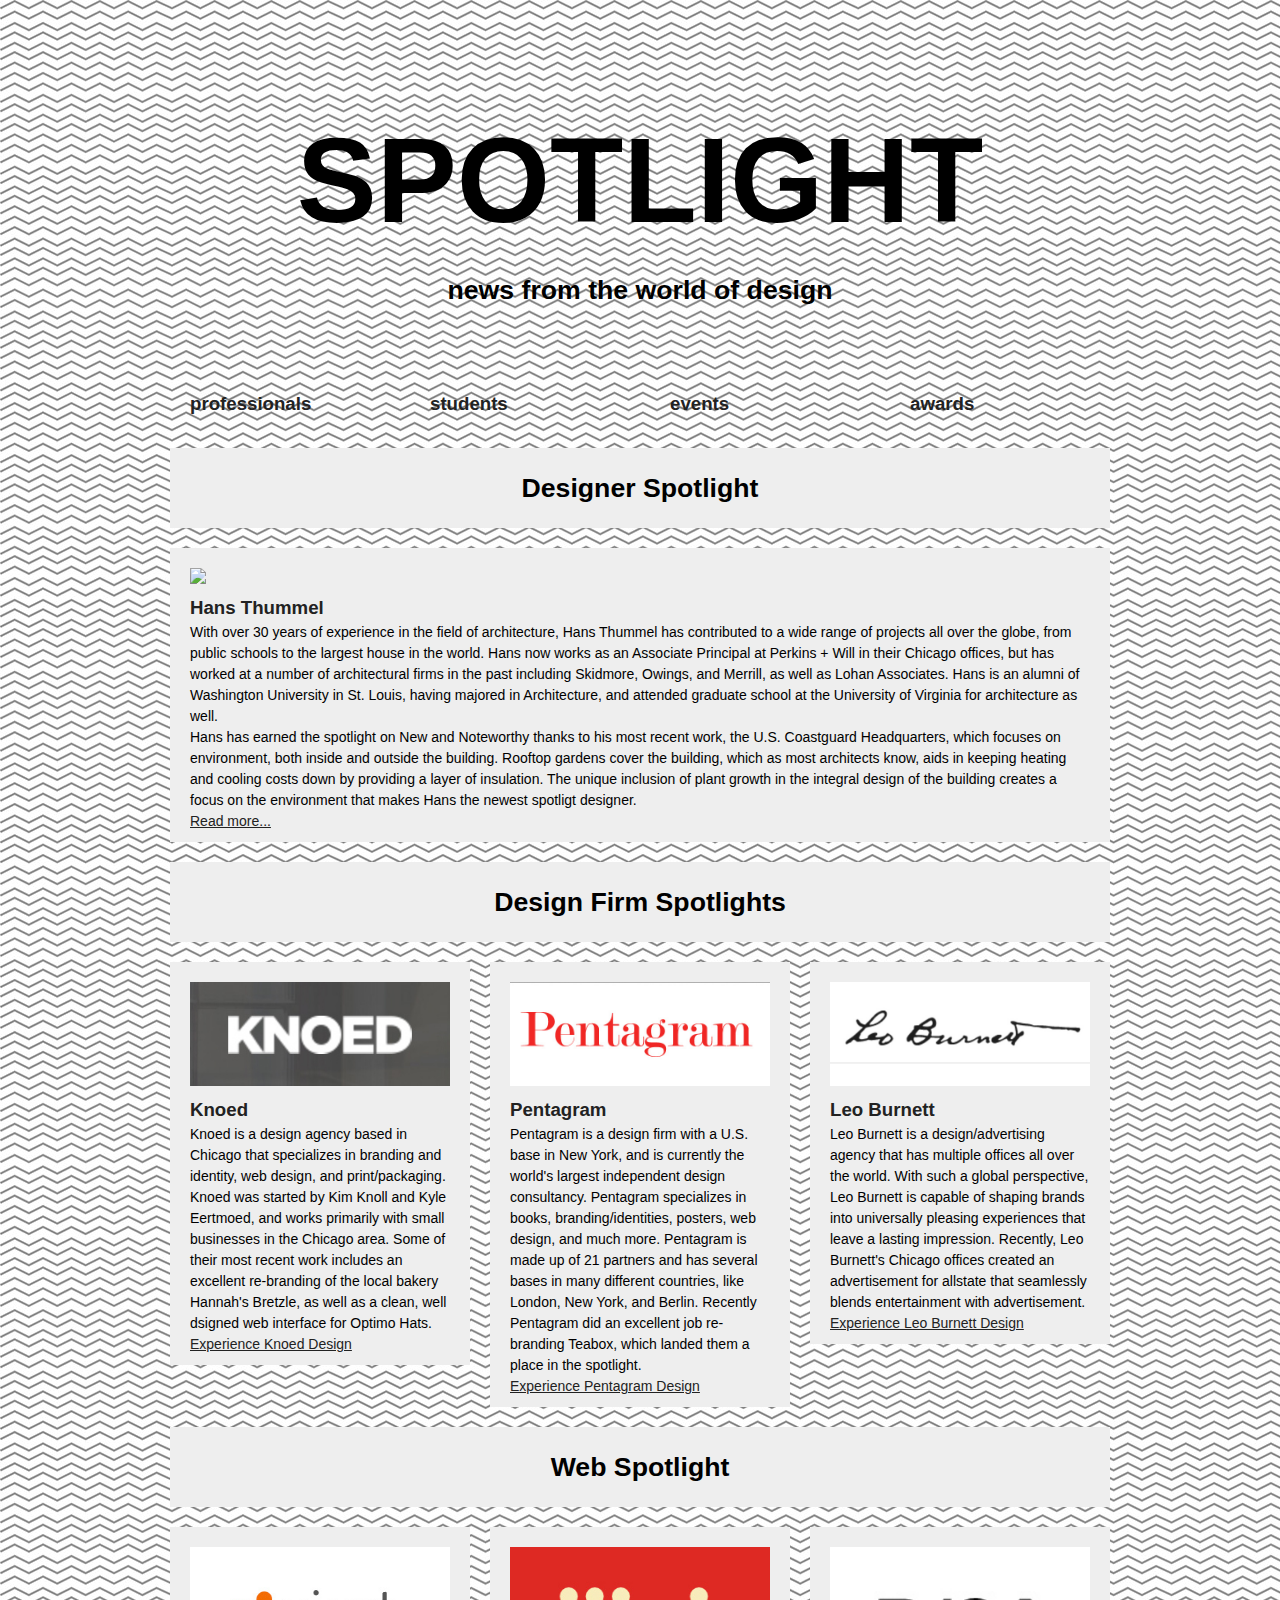
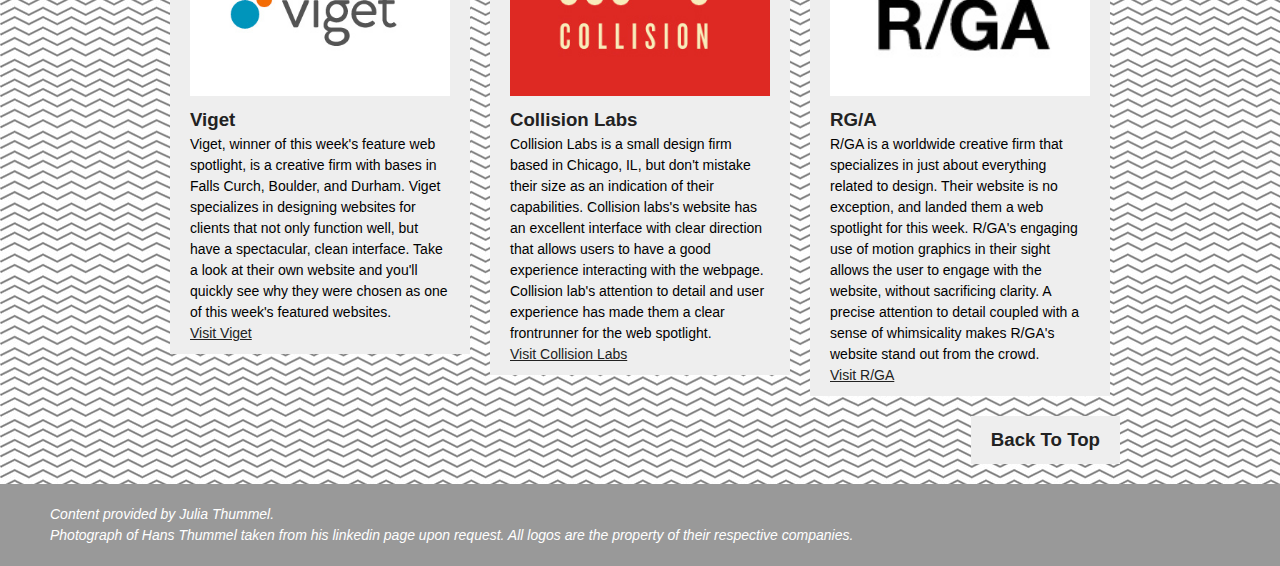
==== commit 3ad35002: "b" ====
--- a/index.html
+++ b/index.html
@@ -10,11 +10,12 @@
     <link rel="stylesheet" type="text/css" href="css/color.css" media="screen">
     <link rel="stylesheet" type="text/css" href="css/layout.css" media="screen">
   </head>
+
   <body>
 
     <section class="heading">
-      <h1>New and Noteworthy</h1>
-      <h1><small>news from the world of design</small></h1>
+      <h1>SPOTLIGHT</h1>
+      <h3>news from the world of design</h3>
     </section>
 
     <section class="main-content container_12">
@@ -31,6 +32,7 @@
         <h2><a href="awards.html">awards</a></h2>
       </div>
       <br>
+
       <!-- a box -->
       <div class="box center grid_12">
         <h3>Designer Spotlight</h3>
@@ -100,6 +102,7 @@
         <p><a class="read-more" href="https://www.rga.com/" target="_blank">Visit R/GA</a></p>
       </div> <!-- end box -->
 
+    <h2 class="box color right container_4"><a href="#top">Back To Top</a></h2>
 
     </section>
 
@@ -108,6 +111,5 @@
       <p>Photograph of Hans Thummel taken from his linkedin page upon request. All logos are the property of their respective companies.</p>
     </section>
 
-
   </body>
 </html>
--- a/css/layout.css
+++ b/css/layout.css
@@ -3,41 +3,69 @@
   width: 100%;
   margin: 0 auto;
   padding-top: 50px;
-  background-image: url(../images/background.jpg);
+  background-image: url(../images/3.jpg);
 }
 
 
 h1 {
-  font-size: 30pt;
+  font-size: 90pt;
 }
 
 img {
   width: 100%;
+  padding-top: 10px;
+  padding-bottom: 10px;
 }
 
 .menu {
   margin-top: 20px;
   padding: 10px 20px;
-  background-color: #eee;
 }
 
 .box {
   margin-top: 20px;
   padding: 10px 20px;
+  float: left;
+  display: inline;
+}
+
+p.list {
+  padding-left: 50px;
 }
 
 h2 {
   font-size: 14pt;
 }
 
+h3 {
+  font-size: 20pt;
+}
+
 .heading {
   position: static;
   width: 100%;
+  border: 10px;
   top: 0;
   left: 0;
   padding: 40px 10px 40px 10px;
   margin-bottom: 10px;
   text-align: center;
-  font-size: 20pt;
-  background-color: white;
 }
+
+.right {
+  float: right;
+}
+
+.center {
+  text-align: center;
+  padding-top: 20px;
+  padding-bottom: 20px;
+}
+
+.footer {
+  margin-top: 20px;
+  padding-top: 20px;
+  padding-bottom: 20px;
+  padding-left: 50px;
+  padding-right: 50px;
+}
